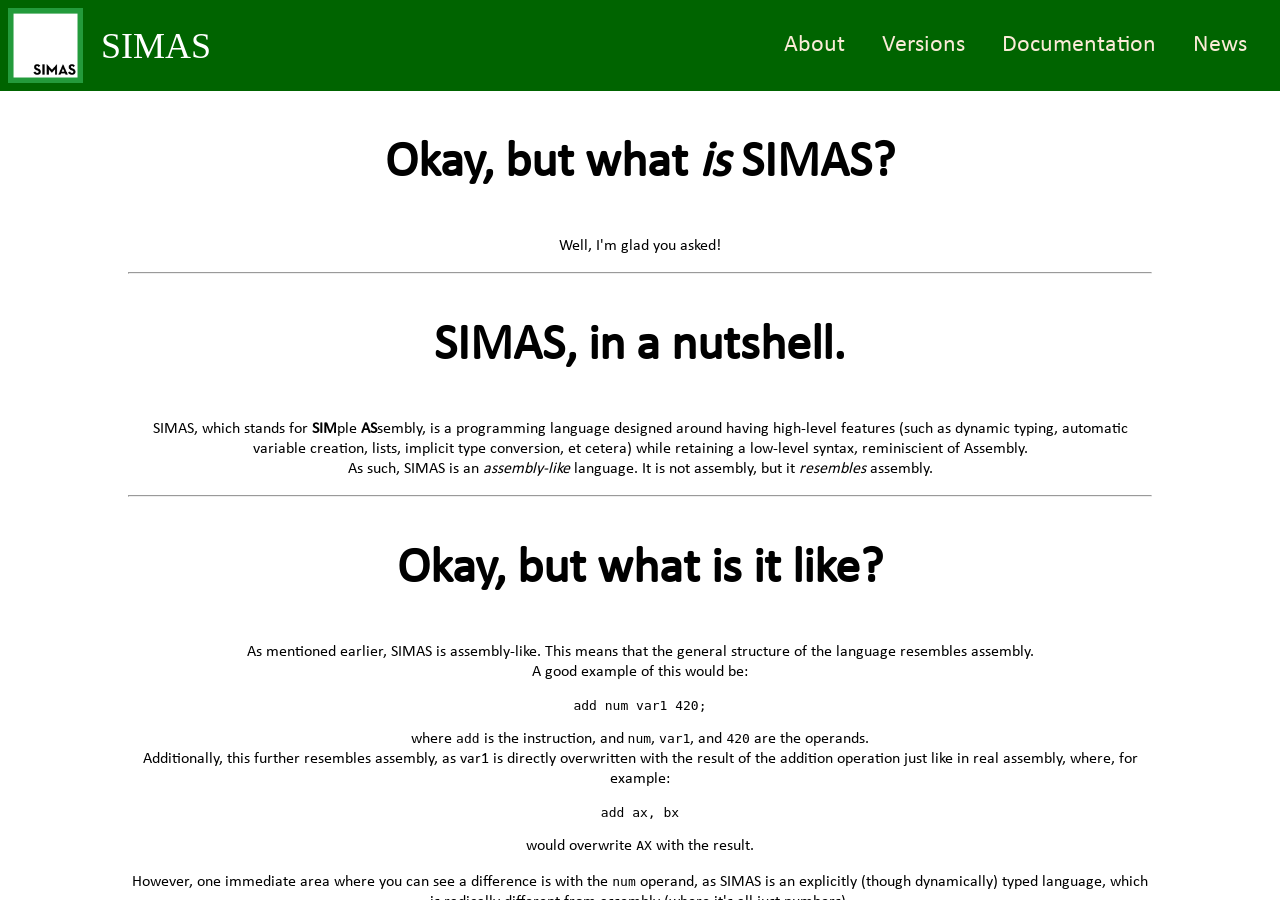
==== about/index.html @ 9bb362b3 "holy overhaul, batman" ====
<!--  -->
<!DOCTYPE html>
<html lang="en">
    <head>
        <meta charset="UTF-8">
        <meta name="viewport" content="width=device-width, initial-scale=1.0">
        <link rel="stylesheet" href="/css/style.css">
        <link rel="stylesheet" href="/css/nav.css">
        <link rel="icon" href="/assets/favicon.ico">
        <title>SIMAS</title>
    </head>

    <body>
        <div id="navbar-placeholder">
            
        </div>

        <div id="stuffs">
            <main class="container">
                <article>
                    <div style="text-align: center;">
                        <h1 class="page-heading">Okay, but what <em>is</em> SIMAS?</h1>
                        <p>Well, I'm glad you asked!</p>
                        <hr>
                    </div>
                    <div style="text-align: center;">
                        <h1 class="page-heading">SIMAS, in a nutshell.</h1>
                        <p>
                            SIMAS, which stands for <strong>SIM</strong>ple <strong>AS</strong>sembly,
                            is a programming language designed around having high-level features (such as dynamic typing,
                            automatic variable creation, lists, implicit type conversion, et cetera) while retaining a low-level
                            syntax, reminiscient of Assembly.
                            <br>
                            As such, SIMAS is an <em>assembly-like</em> language. It is not assembly, but it <em>resembles</em> assembly.
                        </p>
                        <hr>
                    </div>
                <div style="text-align: center;">
                    <h1 class="page-heading">Okay, but what is it like?</h1>
                    <p>
                        As mentioned earlier, SIMAS is assembly-like. This means that the general structure of the language resembles assembly.
                        <br>
                        A good example of this would be:                        
                    </p>
                    <pre><code>add num var1 420;</code></pre>
                    <p>
                        where <code>add</code> is the instruction, and <code>num</code>, <code>var1</code>, and <code>420</code> are the operands.
                        <br>
                        Additionally, this further resembles assembly, as var1 is directly overwritten with the result of the addition operation 
                        just like in real assembly, where, for example: 
                    </p>
                    <pre><code>add ax, bx</code></pre>
                    <p>
                        would overwrite <code>AX</code> with the result.
                    </p>
                    <p>
                        However, one immediate area where you can see a difference is with the <code>num</code> operand, as 
                        SIMAS is an explicitly (though dynamically) typed language, which is radically different from assembly (where it's all just numbers).
                        <br>
                        SIMAS supports three fundamental data types: NUM (a double-precision floating point number), STR (a string of characters), and BOOL (a boolean, true or false).
                        <br>
                        These three data types hold up the core instructions of the SIMAS language, and as a bonus, all three can be freely converted between.
                    </p>
                    <hr>
                </div>
                </article>
            </main>

            <footer id="footer-placeholder">

            </footer>
        </div>

        <script defer>
            fetch('/navbar.html')
            .then(response => response.text())
            .then(data => {
                document.getElementById('navbar-placeholder').innerHTML = data;
            });

            fetch('/footer.html')
            .then(response => response.text())
            .then(data => {
                document.getElementById('footer-placeholder').innerHTML = data;
            });
        </script>
    </body>
</html>
---- css/style.css ----
@font-face {
  font-family: Calbiri; /* intentional typo */
  src: url('/assets/calibri.ttf') format('truetype'); /* believe it or not, macOS doesnt have calibri built in! crazy i know */
}

html, body {
  font-family: Calbiri, Georgia, 'Times New Roman', Times, serif;
  padding: 0;
  margin: 0;
  width: 100%;
  height: 100%;
  max-width: 100dvw;
  overflow: hidden;
  display: flex;
  flex-direction: column;
}

#stuffs {
  display: flex;
  flex-direction: column;
  min-height: 100dvh;
  height: 100%;
  min-width: 100dvw;
  width: 100%;
  max-width: 100dvw;
  overflow: auto;
  flex: 1;
  min-height: 0;
  align-items: center;
  justify-content: space-evenly;
}

main {
  align-items: center;
  flex: 1;
  max-width: 1024px;
}

.container {
  display: flex;
  flex-direction: column;
}

.page-heading {
  font-size: 50px;
}
---- css/nav.css ----
#title {
  display: flex;
  align-items: center;
  width: 75%;
}

#title a {
  color: white;
  text-decoration: none;
  margin-right: 10px;
  font-size: 36px;
  font-family: 'Times New Roman', Times, serif;
}

#lang-name::after {
  content: "The SIMAS Programming Language";
}

#navbar {
    box-sizing: border-box;
    width: 100%;
    background-color: darkgreen;
    margin: 0;
    padding: 0;
    top: 0;
    position: sticky;
    display: flex;
    align-items: center;
    justify-content: space-between;
}

#navbar ul {
    width: 50%;
    left: 0;
    list-style-type: none;
    display: flex;
    padding: 5px;
    margin: 10px;
    justify-content: space-around;
    align-items: center;
    
}

#navbar ul li {
    margin: 6px;
    padding: 6px;
    font-size: 24px;
}

#navbar ul li a         { text-decoration: none; color:antiquewhite;}
#navbar ul li a:hover   { text-decoration: none; background-color:darkcyan;}

#logo {
  width: 75px;
  height: 75px;
  margin: 8px;
  margin-bottom: -1px;
}

.hamburger {
  display: none;
  flex-direction: column;
  gap: 4px;
  background: none;
  border: none;
  cursor: pointer;
}

.hamburger span {
  display: block;
  width: 24px;
  height: 3px;
  background-color: #fff;
}

@media (max-width: 1280px) {
    #lang-name::after {
        content: "SIMAS";
    }
}

@media (max-width: 768px) {
  .hamburger {
    display: flex;
  }

  #nav-links.open {
    display: flex;
  }
}

@media (max-width: 372px) {
  #lang-name::after {
    content: "";
  }
}

footer {
    box-sizing: border-box;
    width: 100%;
    background-color: darkgreen;
    margin-bottom: 0;
    display: flex;
    justify-content: center;
    color: white;
    padding: 20px;
    flex-shrink: 0;
    text-align: center;
}
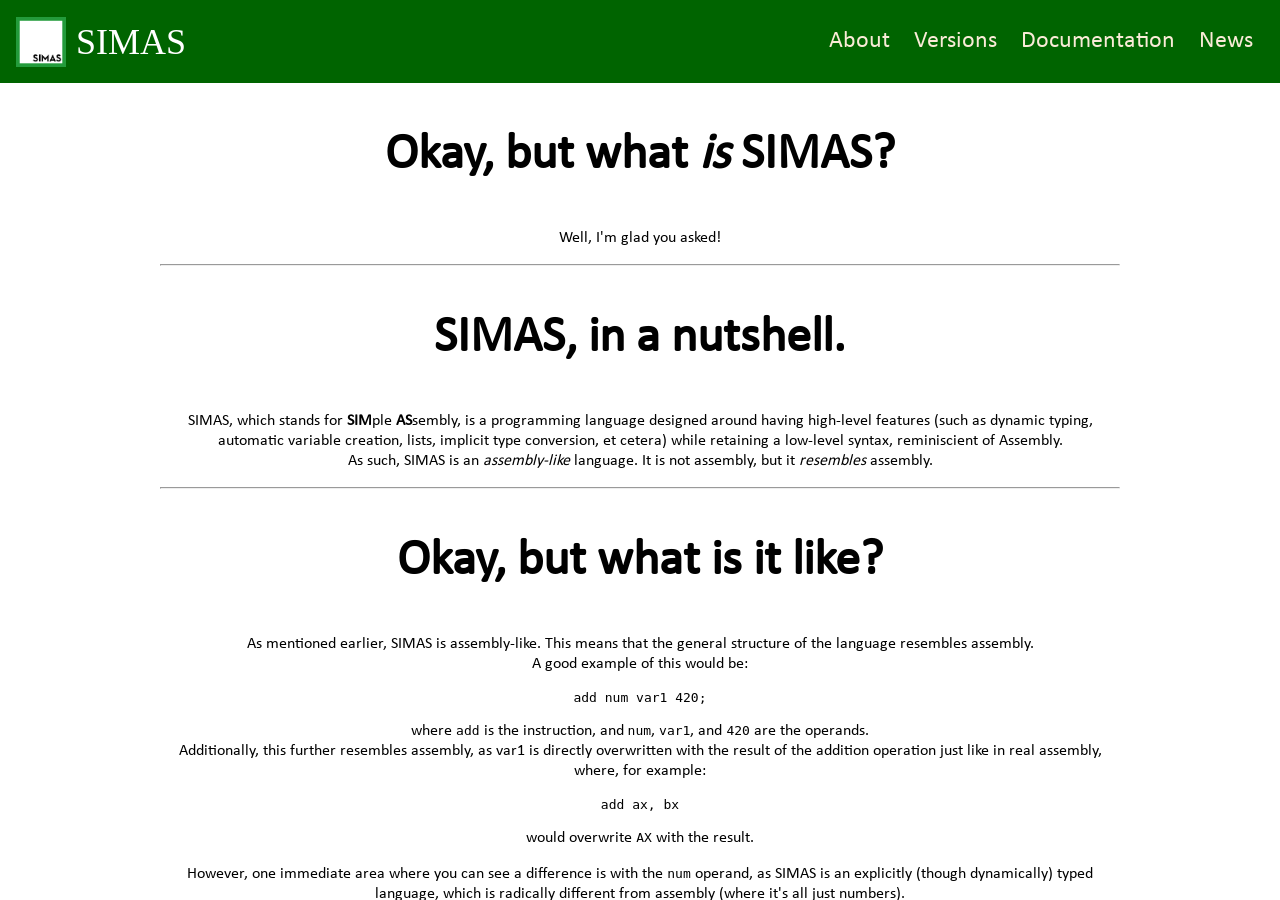
==== commit 4a6029d2: "fix hamburger menu, mainly :OOOO (other navbar fixes as well but not as exciting)" ====
--- a/about/index.html
+++ b/about/index.html
@@ -71,11 +71,13 @@
             </footer>
         </div>
 
+        <script src="/ecmascript/nav.js"></script>
         <script defer>
             fetch('/navbar.html')
             .then(response => response.text())
             .then(data => {
                 document.getElementById('navbar-placeholder').innerHTML = data;
+                awaken();
             });
 
             fetch('/footer.html')
--- a/css/style.css
+++ b/css/style.css
@@ -1,3 +1,18 @@
+@keyframes fadeIn {
+  from {
+    opacity: 0;
+    transform: translateY(20px);
+  }
+  to {
+    opacity: 1;
+    transform: translateY(0px);
+  }
+}
+
+.fades-in {
+  animation: fadeIn 0.8s ease-in forwards;
+}
+
 @font-face {
   font-family: Calbiri; /* intentional typo */
   src: url('/assets/calibri.ttf') format('truetype'); /* believe it or not, macOS doesnt have calibri built in! crazy i know */
@@ -10,7 +25,6 @@
   width: 100%;
   height: 100%;
   max-width: 100dvw;
-  overflow: hidden;
   display: flex;
   flex-direction: column;
 }
@@ -18,11 +32,9 @@
 #stuffs {
   display: flex;
   flex-direction: column;
-  min-height: 100dvh;
   height: 100%;
   min-width: 100dvw;
-  width: 100%;
-  max-width: 100dvw;
+  width: 100dvw;
   overflow: auto;
   flex: 1;
   min-height: 0;
@@ -34,6 +46,8 @@
   align-items: center;
   flex: 1;
   max-width: 1024px;
+  width: 75dvw;
+  animation: fadeIn 0.8s ease-in forwards;
 }
 
 .container {
--- a/css/nav.css
+++ b/css/nav.css
@@ -1,7 +1,11 @@
-#title {
+#title, #nav-heading {
   display: flex;
   align-items: center;
-  width: 75%;
+  margin: 8px;
+}
+
+#nav-heading {
+  justify-content: space-between;
 }
 
 #title a {
@@ -38,7 +42,6 @@
     margin: 10px;
     justify-content: space-around;
     align-items: center;
-    
 }
 
 #navbar ul li {
@@ -51,10 +54,9 @@
 #navbar ul li a:hover   { text-decoration: none; background-color:darkcyan;}
 
 #logo {
-  width: 75px;
-  height: 75px;
-  margin: 8px;
-  margin-bottom: -1px;
+  max-width: 50px;
+  max-height: 50px;
+  margin-bottom: -10px;
 }
 
 .hamburger {
@@ -84,8 +86,29 @@
     display: flex;
   }
 
+  #nav-links-div {
+    display: none;
+  }
+
+  #nav-links-div.open {
+    display: flex;
+  }
+
+  #nav-links {
+    display: none;
+  }
+
   #nav-links.open {
     display: flex;
+    flex-direction: column;
+  }
+
+  #nav-heading {
+    width: 100%;
+  }
+
+  #navbar {
+    flex-direction: column;
   }
 }
 
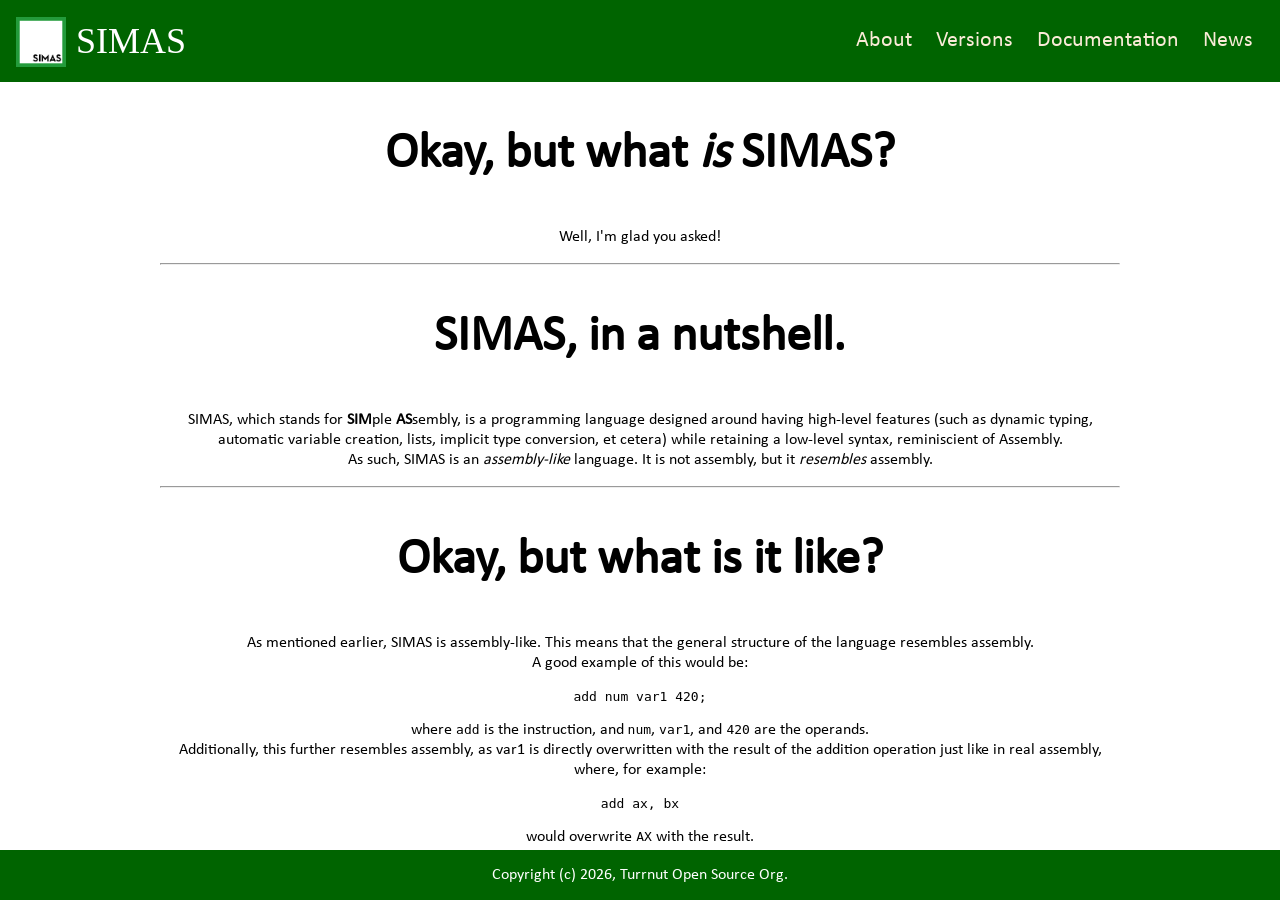
==== commit 5332eb2d: "fixed some navbar stuffs as well as work on implementation loader" ====
--- a/about/index.html
+++ b/about/index.html
@@ -65,11 +65,11 @@
                 </div>
                 </article>
             </main>
+        </div>
 
-            <footer id="footer-placeholder">
+        <footer id="footer-placeholder">
 
-            </footer>
-        </div>
+        </footer>
 
         <script src="/ecmascript/nav.js"></script>
         <script defer>
--- a/css/style.css
+++ b/css/style.css
@@ -19,12 +19,11 @@
 }
 
 html, body {
-  font-family: Calbiri, Georgia, 'Times New Roman', Times, serif;
+  font-family: Calibri, Calbiri, Georgia, 'Times New Roman', Times, serif;
   padding: 0;
   margin: 0;
   width: 100%;
   height: 100%;
-  max-width: 100dvw;
   display: flex;
   flex-direction: column;
 }
@@ -32,22 +31,23 @@
 #stuffs {
   display: flex;
   flex-direction: column;
-  height: 100%;
-  min-width: 100dvw;
   width: 100dvw;
+  padding: 0;
+  margin: 0;
   overflow: auto;
   flex: 1;
-  min-height: 0;
   align-items: center;
   justify-content: space-evenly;
 }
 
 main {
   align-items: center;
-  flex: 1;
+  height: 100%;
   max-width: 1024px;
   width: 75dvw;
   animation: fadeIn 0.8s ease-in forwards;
+  margin: 0;
+  padding: 0;
 }
 
 .container {
--- a/css/nav.css
+++ b/css/nav.css
@@ -1,11 +1,8 @@
 #title, #nav-heading {
   display: flex;
   align-items: center;
+  justify-content: space-between;
   margin: 8px;
-}
-
-#nav-heading {
-  justify-content: space-between;
 }
 
 #title a {
@@ -27,7 +24,6 @@
     margin: 0;
     padding: 0;
     top: 0;
-    position: sticky;
     display: flex;
     align-items: center;
     justify-content: space-between;
@@ -47,11 +43,10 @@
 #navbar ul li {
     margin: 6px;
     padding: 6px;
-    font-size: 24px;
+    font-size: 22px;
 }
 
 #navbar ul li a         { text-decoration: none; color:antiquewhite;}
-#navbar ul li a:hover   { text-decoration: none; background-color:darkcyan;}
 
 #logo {
   max-width: 50px;
@@ -84,6 +79,11 @@
 @media (max-width: 768px) {
   .hamburger {
     display: flex;
+    margin-right: 10px;
+  }
+
+  #title {
+    margin-left: 12px;
   }
 
   #nav-links-div {
@@ -101,14 +101,22 @@
   #nav-links.open {
     display: flex;
     flex-direction: column;
-  }
-
-  #nav-heading {
+    justify-content: center;
+    align-items: center;
+    padding: 0;
     width: 100%;
+    margin: 0;
+    background-color: darkgreen;
+    position: absolute;
+    z-index: 1;
   }
 
   #navbar {
     flex-direction: column;
+  }
+
+  #nav-heading {
+    width: 99%;
   }
 }
 
@@ -126,7 +134,7 @@
     display: flex;
     justify-content: center;
     color: white;
-    padding: 20px;
+    padding: 15px;
     flex-shrink: 0;
     text-align: center;
 }
